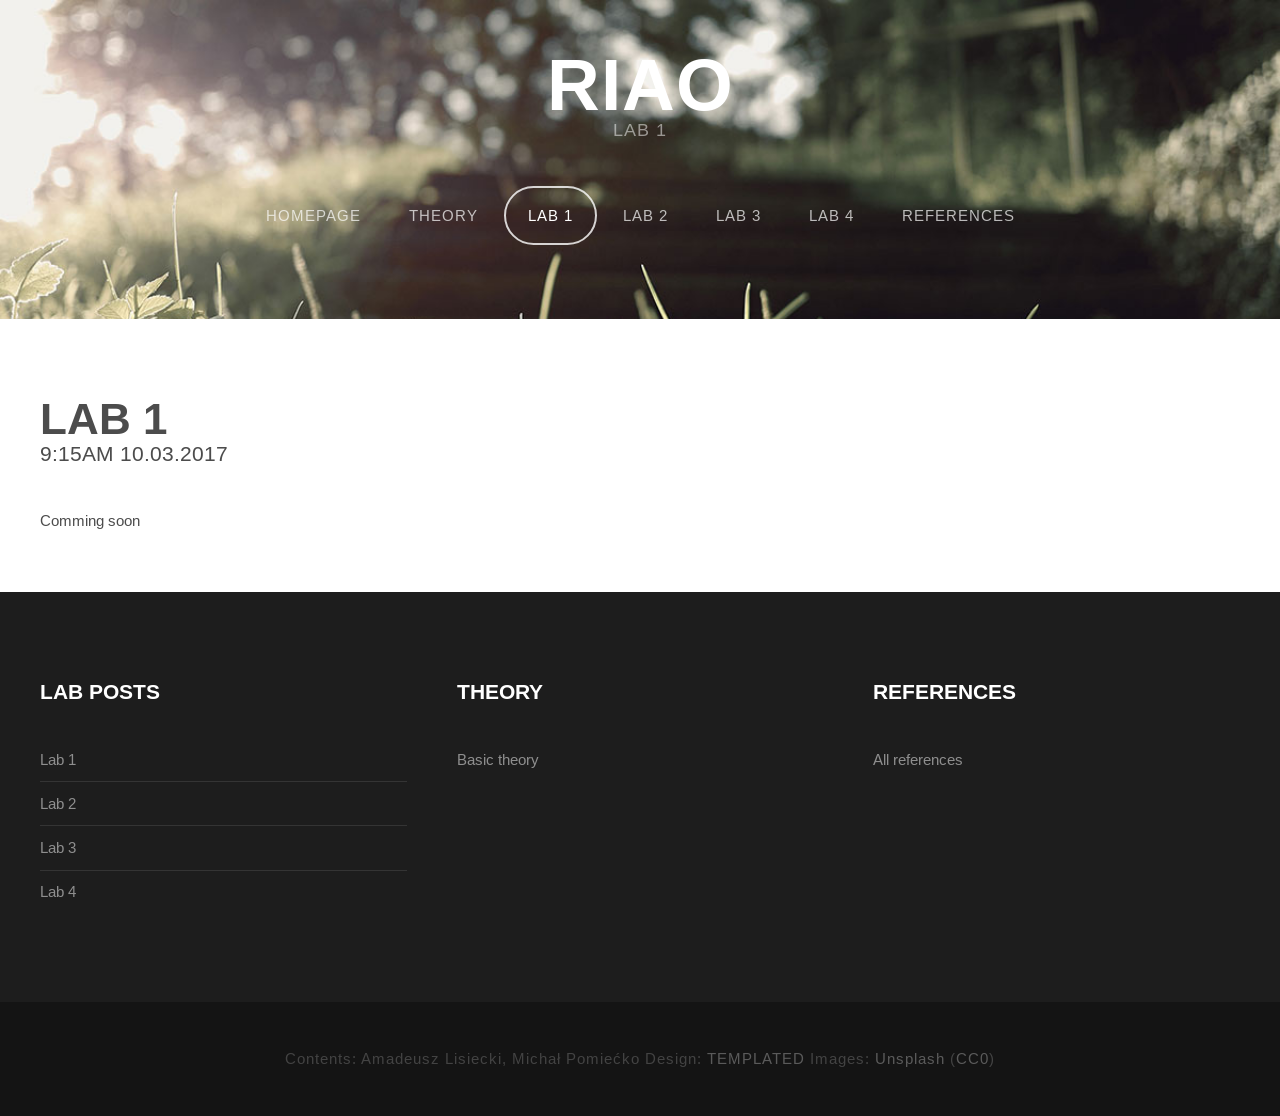
==== lab1.html @ 2e0f79dd "added files" ====
<!DOCTYPE HTML>
<!--
	Iridium by TEMPLATED
    templated.co @templatedco
    Released for free under the Creative Commons Attribution 3.0 license (templated.co/license)
-->
<html>
	<head>
		<title>Iridium by TEMPLATED</title>
		<meta http-equiv="content-type" content="text/html; charset=utf-8" />
		<meta name="description" content="" />
		<meta name="keywords" content="" />
		<link href='http://fonts.googleapis.com/css?family=Arimo:400,700' rel='stylesheet' type='text/css'>
		<!--[if lte IE 8]><script src="js/html5shiv.js"></script><![endif]-->
		<script src="http://ajax.googleapis.com/ajax/libs/jquery/1.11.0/jquery.min.js"></script>
		<script src="js/skel.min.js"></script>
		<script src="js/skel-panels.min.js"></script>
		<script src="js/init.js"></script>
		<noscript>
			<link rel="stylesheet" href="css/skel-noscript.css" />
			<link rel="stylesheet" href="css/style.css" />
			<link rel="stylesheet" href="css/style-desktop.css" />
		</noscript>
		<!--[if lte IE 8]><link rel="stylesheet" href="css/ie/v8.css" /><![endif]-->
		<!--[if lte IE 9]><link rel="stylesheet" href="css/ie/v9.css" /><![endif]-->
	</head>
	<body class="no-sidebar">

		<!-- Header -->
		<div id="header">
			<div class="container">

				<!-- Logo -->
				<div id="logo">
					<h1><a href="#">RIAO</a></h1>
					<span>Lab 1</span>
				</div>

				<!-- Nav -->
				<nav id="nav">
					<ul>
						<li><a href="index.html">Homepage</a></li>
						<li><a href="theory.html">Theory</a></li>
						<li class="active"><a href="lab1.html">Lab 1</a></li>
						<li><a href="lab2.html">Lab 2</a></li>
						<li><a href="lab3.html">Lab 3</a></li>
						<li><a href="lab4.html">Lab 4</a></li>
						<li><a href="references.html">References</a></li>
					</ul>
				</nav>
			</div>
		</div>

		<!-- Main -->
		<div id="main">
			<div class="container">
				<div class="row">

					<!-- Content -->
					<div id="content" class="12u skel-cell-important">
						<section>
							<header>
								<h2>Lab 1</h2>
								<span class="byline">9:15AM 10.03.2017</span>
							</header>
							<p>Comming soon</p>
							<!-- <a href="#" class="image full"><img src="images/pic07.jpg" alt="" /></a>
							<p>Sed etiam vestibulum velit, euismod lacinia quam nisl id lorem. Quisque erat. Vestibulum pellentesque, justo mollis pretium suscipit, justo nulla blandit libero, in blandit augue justo quis nisl. Fusce mattis viverra elit. Fusce quis tortor. Consectetuer adipiscing elit. Nam pede erat, porta eu, lobortis eget lorem ipsum dolor. Sed etiam vestibulum velit, euismod lacinia quam nisl id lorem. Quisque erat. Vestibulum pellentesque, justo mollis pretium suscipit, justo nulla blandit libero, in blandit augue justo quis nisl. Fusce mattis viverra elit. Fusce quis tortor. Consectetuer adipiscing elit. Nam pede erat, porta eu, lobortis eget lorem ipsum dolor.</p>
							<p>Pellentesque pede. Donec pulvinar ullamcorper metus. In eu odio at lectus pulvinar mollis. Vestibulum sem magna, elementum ut, vestibulum eu, facilisis quis, arcu. Mauris a dolor. Nulla facilisi. Cum sociis natoque penatibus et magnis dis parturient montes, nascetur ridiculus mus. Sed blandit. Phasellus pellentesque, ante nec iaculis dapibus, eros justo auctor lectus, a lobortis lorem mauris quis nunc. Praesent pellentesque facilisis elit. Class aptent taciti sociosqu ad litora torquent per conubia nostra, per inceptos hymenaeos. In hac habitasse platea dictumst. Nullam id ante eget dui vulputate aliquam. Pellentesque erat erat, tincidunt in, eleifend accumsan, malesuada eget, augue. Suspendisse sit amet tellus in eros bibendum condimentum. Vestibulum suscipit volutpat nulla. Phasellus pellentesque, ante nec iaculis dapibus, eros justo auctor lectus, a lobortis lorem mauris quis nunc. Praesent pellentesque facilisis elit. Class aptent taciti sociosqu ad litora torquent per conubia nostra, per inceptos hymenaeos.</p>
							<p>Vestibulum sem magna, elementum ut, vestibulum eu, facilisis quis, arcu. Mauris a dolor. Nulla facilisi. Cum sociis natoque penatibus et magnis dis parturient montes, nascetur ridiculus mus. Sed blandit. Phasellus pellentesque, ante nec iaculis dapibus, eros justo auctor lectus, a lobortis lorem mauris quis nunc. Praesent pellentesque facilisis elit. Class aptent taciti sociosqu ad litora torquent per conubia nostra, per inceptos hymenaeos. In hac habitasse platea dictumst. Nullam id ante eget dui vulputate aliquam. Pellentesque erat erat, tincidunt in, eleifend accumsan, malesuada eget, augue. Suspendisse sit amet tellus in eros bibendum condimentum. Vestibulum suscipit volutpat nulla. Phasellus pellentesque, ante nec iaculis dapibus, eros justo auctor lectus, a lobortis lorem mauris quis nunc. Praesent pellentesque facilisis elit. Class aptent taciti sociosqu ad litora torquent per conubia nostra, per inceptos hymenaeos. Pellentesque pede. Donec pulvinar ullamcorper metus. In eu odio at lectus pulvinar mollis.</p>
							-->
						</section>
					</div>

				</div>
			</div>
		</div>

		<!-- Footer -->
		<div id="footer">
			<div class="container">
				<div class="row">
					<div class="4u">
						<section>
							<h2>Lab posts</h2>
							<ul class="default">
								<li><a href="lab1.html">Lab 1</a></li>
								<li><a href="lab2.html">Lab 2</a></li>
								<li><a href="lab3.html">Lab 3</a></li>
								<li><a href="lab4.html">Lab 4</a></li>
							</ul>
						</section>
					</div>
					<div class="4u">
						<section>
							<h2>Theory</h2>
							<ul class="default">
								<li><a href="theory.html">Basic theory</a></li>
							</ul>
						</section>
					</div>
					<div class="4u">
						<section>
							<h2>References</h2>
							<ul class="default">
								<li><a href="references.html">All references</a></li>
							</ul>
						</section>
					</div>
				</div>
			</div>
		</div>

		<!-- Copyright -->
		<div id="copyright">
			<div class="container">
				Contents: Amadeusz Lisiecki, Michał Pomiećko Design: <a href="http://templated.co">TEMPLATED</a> Images: <a href="http://unsplash.com">Unsplash</a> (<a href="http://unsplash.com/cc0">CC0</a>)
			</div>
		</div>

	</body>
</html>
---- css/skel-noscript.css ----
/* Resets (http://meyerweb.com/eric/tools/css/reset/ | v2.0 | 20110126 | License: none (public domain)) */

	html,body,div,span,applet,object,iframe,h1,h2,h3,h4,h5,h6,p,blockquote,pre,a,abbr,acronym,address,big,cite,code,del,dfn,em,img,ins,kbd,q,s,samp,small,strike,strong,sub,sup,tt,var,b,u,i,center,dl,dt,dd,ol,ul,li,fieldset,form,label,legend,table,caption,tbody,tfoot,thead,tr,th,td,article,aside,canvas,details,embed,figure,figcaption,footer,header,hgroup,menu,nav,output,ruby,section,summary,time,mark,audio,video{margin:0;padding:0;border:0;font-size:100%;font:inherit;vertical-align:baseline;}article,aside,details,figcaption,figure,footer,header,hgroup,menu,nav,section{display:block;}body{line-height:1;}ol,ul{list-style:none;}blockquote,q{quotes:none;}blockquote:before,blockquote:after,q:before,q:after{content:'';content:none;}table{border-collapse:collapse;border-spacing:0;}body{-webkit-text-size-adjust:none}

/* Box Model */

	*, *:before, *:after {
		-moz-box-sizing: border-box;
		-webkit-box-sizing: border-box;
		-o-box-sizing: border-box;
		-ms-box-sizing: border-box;
		box-sizing: border-box;
	}

/* Container */

	body {
		min-width: 1200px;
	}

	.container {
		width: 1200px;
		margin-left: auto;
		margin-right: auto;
	}

	/* Modifiers */
	
		.container.small {
			width: 900px;
		}

		.container.big {
			width: 100%;
			max-width: 1500px;
			min-width: 1200px;
		}

/* Grid */

	/* Cells */

		.\31 2u { width: 100% }
		.\31 1u { width: 91.6666666667% }
		.\31 0u { width: 83.3333333333% }
		.\39 u { width: 75% }
		.\38 u { width: 66.6666666667% }
		.\37 u { width: 58.3333333333% }
		.\36 u { width: 50% }
		.\35 u { width: 41.6666666667% }
		.\34 u { width: 33.3333333333% }
		.\33 u { width: 25% }
		.\32 u { width: 16.6666666667% }
		.\31 u { width: 8.3333333333% }
		.\-11u { margin-left: 91.6666666667% }
		.\-10u { margin-left: 83.3333333333% }
		.\-9u { margin-left: 75% }
		.\-8u { margin-left: 66.6666666667% }
		.\-7u { margin-left: 58.3333333333% }
		.\-6u { margin-left: 50% }
		.\-5u { margin-left: 41.6666666667% }
		.\-4u { margin-left: 33.3333333333% }
		.\-3u { margin-left: 25% }
		.\-2u { margin-left: 16.6666666667% }
		.\-1u { margin-left: 8.3333333333% }

		.row > * {
			padding: 50px 0 0 50px;
			float: left;
			-moz-box-sizing: border-box;
			-webkit-box-sizing: border-box;
			-o-box-sizing: border-box;
			-ms-box-sizing: border-box;
			box-sizing: border-box;
		}

		.row + .row > * {
			padding-top: 50px;
		}

		.row {
			margin-left: -50px;
		}

	/* Rows */

		.row:after {
			content: '';
			display: block;
			clear: both;
			height: 0;
		}

		.row:first-child > * {
			padding-top: 0;
		}

		.row > * {
			padding-top: 0;
		}

		/* Modifiers */

			/* Flush */

				.row.flush {
					margin-left: 0;
				}

				.row.flush > * {
					padding: 0 !important;
				}

			/* Quarter */

				.row.quarter > * {
					padding: 12.5px 0 0 12.5px;
				}

				.row.quarter + .row.quarter > * {
					padding-top: 12.5px;
				}

				.row.quarter {
					margin-left: -12.5px;
				}

			/* Half */

				.row.half > * {
					padding: 25px 0 0 25px;
				}

				.row.half + .row.half > * {
					padding-top: 25px;
				}

				.row.half {
					margin-left: -25px;
				}

			/* One and (a) Half */

				.row.oneandhalf > * {
					padding: 75px 0 0 75px;
				}

				.row.oneandhalf + .row.oneandhalf > * {
					padding-top: 75px;
				}

				.row.oneandhalf {
					margin-left: -75px;
				}

			/* Double */

				.row.double > * {
					padding: 100px 0 0 100px;
				}

				.row.double + .row.double > * {
					padding-top: 100px;
				}

				.row.double {
					margin-left: -100px;
				}
---- css/style.css ----
/*
	Iridium by TEMPLATED
    templated.co @templatedco
    Released for free under the Creative Commons Attribution 3.0 license (templated.co/license)
*/

/*********************************************************************************/
/* Basic                                                                         */
/*********************************************************************************/

	body
	{
		background: #141414;
	}

	body,input,textarea,select
	{
		font-family: 'Arimo', sans-serif;
		font-size: 11pt;
		line-height: 1.75em;
		color: #4c4c4c;
	}

	h1,h2,h3,h4,h5,h6
	{
		text-transform: uppercase;
		font-weight: bold;
	}

		h1 a, h2 a, h3 a, h4 a, h5 a, h6 a
		{
			color: inherit;
			text-decoration: none;
		}

	/* Change this to whatever font weight/color pairing is most suitable */
	strong, b
	{
		font-weight: bold;
		color: #000000;
	}

	em, i
	{
		font-style: italic;
	}

	/* Don't forget to set this to something that matches the design */
	a
	{
		text-decoration: underline;
		color: #272727;
	}

	a:hover
	{
		text-decoration: none;
	}

	sub
	{
		position: relative;
		top: 0.5em;
		font-size: 0.8em;
	}

	sup
	{
		position: relative;
		top: -0.5em;
		font-size: 0.8em;
	}

	hr
	{
		border: 0;
		border-top: solid 1px #ddd;
	}

	blockquote
	{
		border-left: solid 0.5em #ddd;
		padding: 1em 0 1em 2em;
		font-style: italic;
	}

	p, ul, ol, dl, table
	{
		margin-bottom: 1em;
	}

	header
	{
		margin-bottom: 1em;
	}

		header h2
		{
		}

		header .byline
		{
			display: block;
			margin: 0.5em 0 0 0;
			padding: 0 0 0.5em 0;
		}

	footer
	{
		margin-top: 1em;
	}

	br.clear
	{
		clear: both;
	}

	/* Sections/Articles */

		section,
		article
		{
			margin-bottom: 3em;
		}

		section > :last-child,
		article > :last-child
		{
			margin-bottom: 0;
		}

		section:last-child,
		article:last-child
		{
			margin-bottom: 0;
		}

		.row > section,
		.row > article
		{
			margin-bottom: 0;
		}

	/* Images */

		.image
		{
			display: inline-block;
		}

			.image img
			{
				display: block;
				width: 100%;
			}

			.image.featured
			{
				display: block;
				width: 100%;
				margin: 0 0 2em 0;
			}

			.image.full
			{
				display: block;
				width: 100%;
				margin: 0 0 2em 0;
			}

			.image.left
			{
				float: left;
				margin: 0 2em 2em 0;
			}

			.image.centered
			{
				display: block;
				margin: 0 0 2em 0;
			}

				.image.centered img
				{
					margin: 0 auto;
					width: auto;
				}

	/* Lists */

		ul.default
		{
			margin: 0;
			padding: 0;
			list-style: none;
		}

			ul.default li
			{
				padding: 0.60em 0em;
				border-top: 1px solid;
				border-color: rgba(255,255,255,.1);
			}

			ul.default li:first-child
			{
				padding-top: 0;
				border-top: none;
			}

			ul.default a
			{
				text-decoration: none;
				color: rgba(255,255,255,.5);
			}

			ul.default a:hover
			{
				text-decoration: underline;
			}

		ul.style {
		}

		ul.style li {
			margin: 0;
			padding: 2em 0em 1.5em 0em;
			border-top: 1px solid #ECECEC;
		}

		ul.style li:first-child
		{
			padding-top: 0;
			border-top: none;
		}

		ul.style img {
			float: left;
			margin-right: 20px;
		}

		ul.style p {
		}

		ul.style .posted {
			padding: 0em 0em 1em 0em;
			letter-spacing: 1px;
			text-transform: uppercase;
			font-size: 8pt;
			color: #A2A2A2;
		}

		ul.style .first {
			padding-top: 0px;
			border-top: none;
		}


	/* Buttons */

		.button
		{
			position: relative;
			display: inline-block;
			margin-top: 2em;
			padding: 0.90em 1.5em;
			background: #e95d3c;
			border-radius: 40px;
			text-decoration: none;
			text-transform: uppercase;
			font-size: 1.1em;
			color: #FFF;
			-moz-transition: color 0.35s ease-in-out, background-color 0.35s ease-in-out;
			-webkit-transition: color 0.35s ease-in-out, background-color 0.35s ease-in-out;
			-o-transition: color 0.35s ease-in-out, background-color 0.35s ease-in-out;
			-ms-transition: color 0.35s ease-in-out, background-color 0.35s ease-in-out;
			transition: color 0.35s ease-in-out, background-color 0.35s ease-in-out;
			cursor: pointer;
		}

			.button:hover
			{
				background: #de3d27;
				color: #FFF !important;
			}

/*********************************************************************************/
/* Header                                                                        */
/*********************************************************************************/

	#header
	{
		position: relative;
		background: #2a2f27 url(../images/banner.jpg) no-repeat;
		background-size: cover;
	}

	#logo
	{
	}

	#nav
	{
	}

		#nav ul
		{
			margin: 0;
		}

/*********************************************************************************/
/* Banner                                                                        */
/*********************************************************************************/

	#banner
	{
		position: relative;
		background: #333;
		color: #fff;
	}

/*********************************************************************************/
/* Main                                                                          */
/*********************************************************************************/

	#main
	{
		position: relative;
		background: #fff;
	}

/*********************************************************************************/
/* Featured                                                                      */
/*********************************************************************************/

	#featured
	{
		position: relative;
		background: #f2f2f2;
	}

	#featured h2
	{
		display: block;
		margin-bottom: 2em;
		font-size: 1.4em;
	}

/*********************************************************************************/
/* Footer                                                                        */
/*********************************************************************************/

	#footer
	{
		position: relative;
		background: #1d1d1d;
	}

	#footer h2
	{
		display: block;
		color: #FFF;
	}

/*********************************************************************************/
/* Copyright                                                                     */
/*********************************************************************************/

	#copyright
	{
		position: relative;
		padding: 3em 0em;
		letter-spacing: 1px;
		text-align: center;
		color: rgba(255,255,255,.2);
	}

	#copyright .container
	{
	}

	#copyright a
	{
		text-decoration: none;
		color: rgba(255,255,255,.3);
	}
---- css/style-desktop.css ----
/*
	Iridium by TEMPLATED
    templated.co @templatedco
    Released for free under the Creative Commons Attribution 3.0 license (templated.co/license)
*/

/*********************************************************************************/
/* Basic                                                                         */
/*********************************************************************************/

	body
	{
	}

	body,input,textarea,select
	{
		font-size: 11pt;
	}

/*********************************************************************************/
/* Header                                                                        */
/*********************************************************************************/

	#header
	{
		position: relative;
		padding: 5em 0em;
		text-align: center;
	}
	
		.homepage #header
		{
			padding: 15em 0em;
		}

		#header .container
		{
		}

/*********************************************************************************/
/* Logo                                                                          */
/*********************************************************************************/

	#logo
	{
		margin-bottom: 3em;
	}
	
		#logo h1
		{
			color: #FFF;
		}
	
		#logo h1 a
		{
			display: block;
			letter-spacing: 1px;
			text-decoration: none;
			text-transform: uppercase;
			font-size: 5em;
			font-weight: 900;
			color: #FFF;
		}

		#logo span
		{
			display: block;
			padding-top: 1em;
			letter-spacing: 1px;
			text-transform: uppercase;
			font-size: 1.2em;
			color: rgba(255,255,255,.5);
		}			
			

/*********************************************************************************/
/* Nav                                                                           */
/*********************************************************************************/

	#nav
	{
	}

		#nav > ul > li
		{
			display: inline-block;
		}
		
			#nav > ul > li:last-child
			{
				padding-right: 0;
			}

			#nav > ul > li > a,
			#nav > ul > li > span
			{
				display: block;
				padding: 1em 1.5em;
				letter-spacing: 1px;
				text-decoration: none;
				text-transform: uppercase;
				font-weight: 200;
				font-size: 1em;
				outline: 0;
				color: rgba(255,255,255,.7);
			}


			#nav > ul > li > a:hover
			{
				color: #FFF;
			}

			#nav li.active a
			{
				background: none;
				border-radius: 40px;
				border: 2px solid;
				border-color: rgba(255,255,255,.8);
				color: #FFF;
			}

			#nav > ul > li > ul
			{
				display: none;
			}


/*********************************************************************************/
/* Main                                                                          */
/*********************************************************************************/

	#main
	{
		padding: 6em 0em 4em 0em;
	}
	
	#content
	{
	}
	
	#content header
	{
		margin-bottom: 2em;
	}
	
	#content header h2
	{
		font-size: 3em;
	}
	
	#content header .byline
	{
		font-size: 1.40em;
	}
	
	#sidebar h2
	{
		display: block;
		padding-bottom: 2em;
		font-size: 1.4em;
	}

/*********************************************************************************/
/* Featured                                                                      */
/*********************************************************************************/
	
	#featured
	{
		padding: 6em 0em;
	}

/*********************************************************************************/
/* Footer                                                                        */
/*********************************************************************************/
	
	#footer
	{
		position: relative;
		padding: 6em 0em;
	}
	
	#footer h2
	{
		padding-bottom: 2em;
		font-size: 1.4em;
	}
	
/*********************************************************************************/
/* Copyright                                                                     */
/*********************************************************************************/
	
	#copyright
	{
		padding: 3em 0em;
	}
---- css/ie/v8.css ----
/*********************************************************************************/
/* Basic                                                                         */
/*********************************************************************************/

	.button
	{
		/*
		
		For elements that use border-radius, add the following:
		
			-ms-behavior: url('css/ie/PIE.htc');

		Note that PIE.htc requires its elements to be relative or absolute:

			position: relative;

		*/
	}
---- css/ie/v9.css ----
/*********************************************************************************/
/* Basic                                                                         */
/*********************************************************************************/
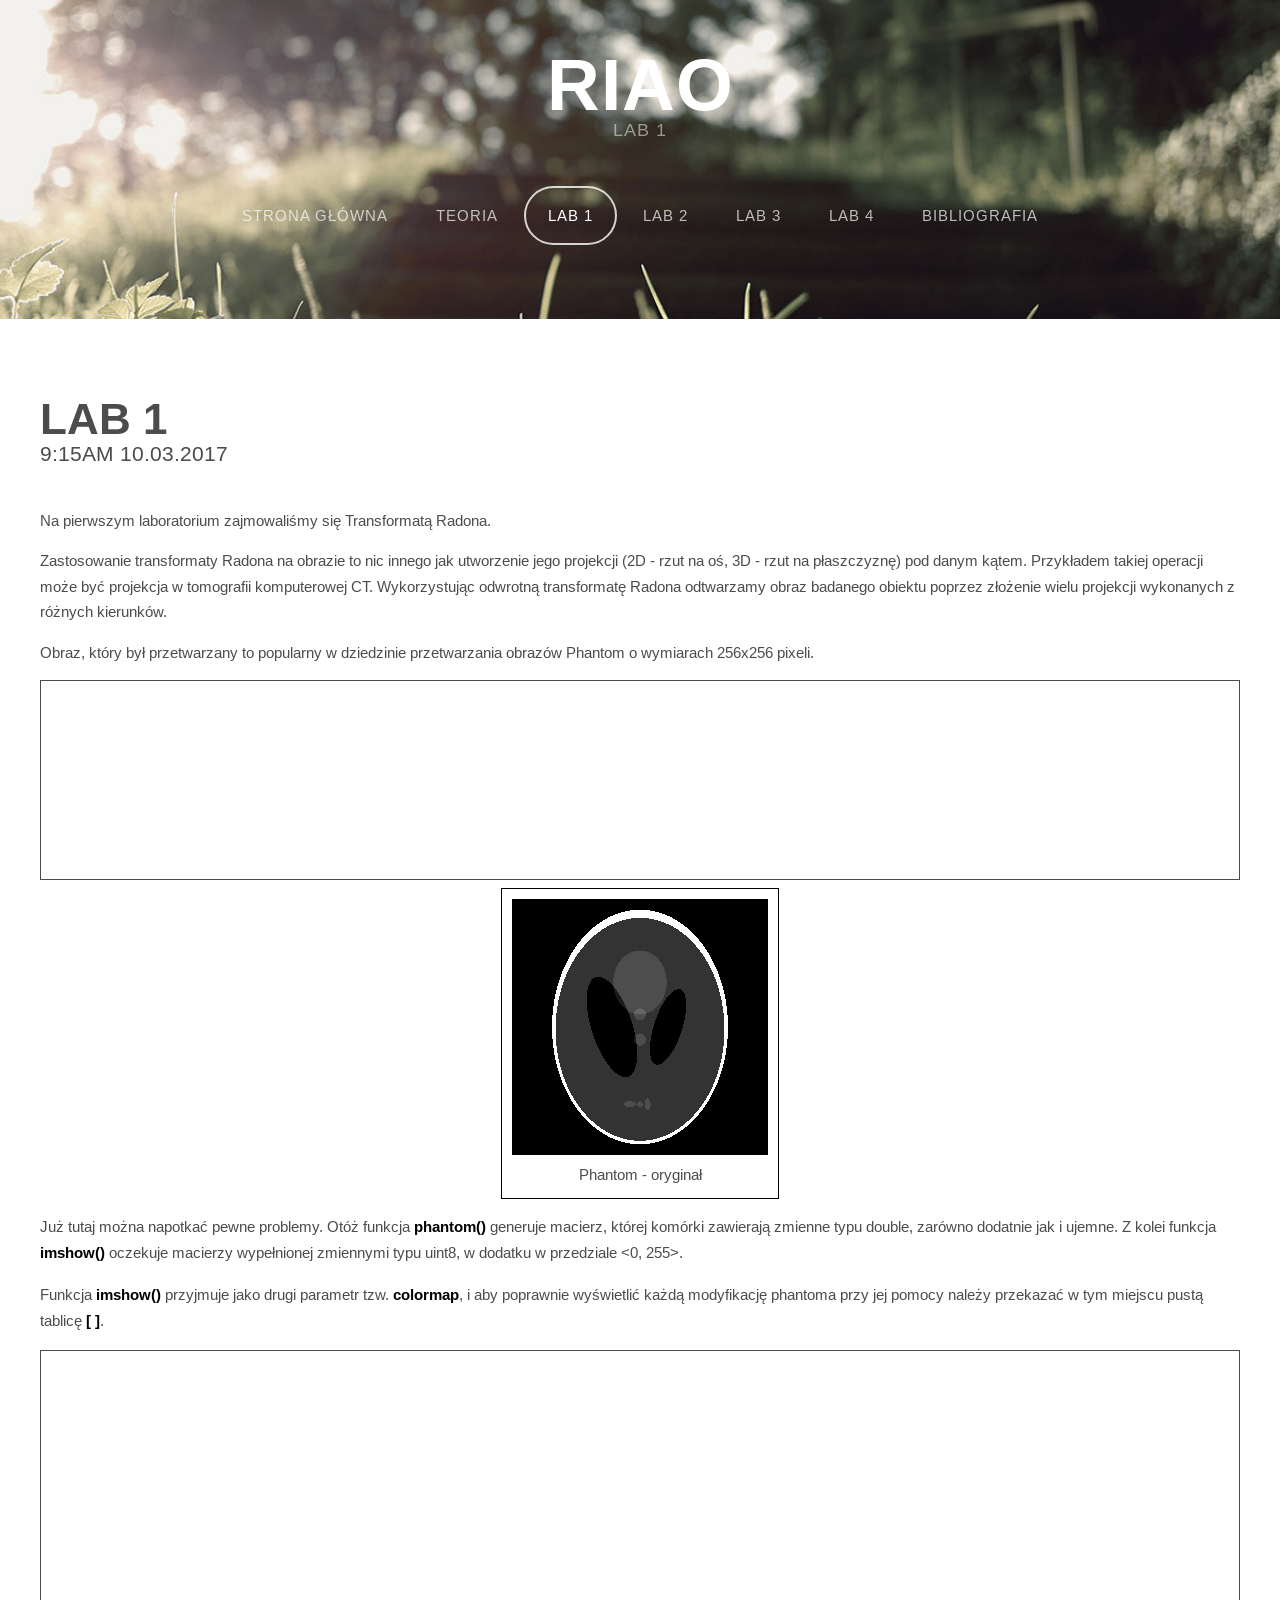
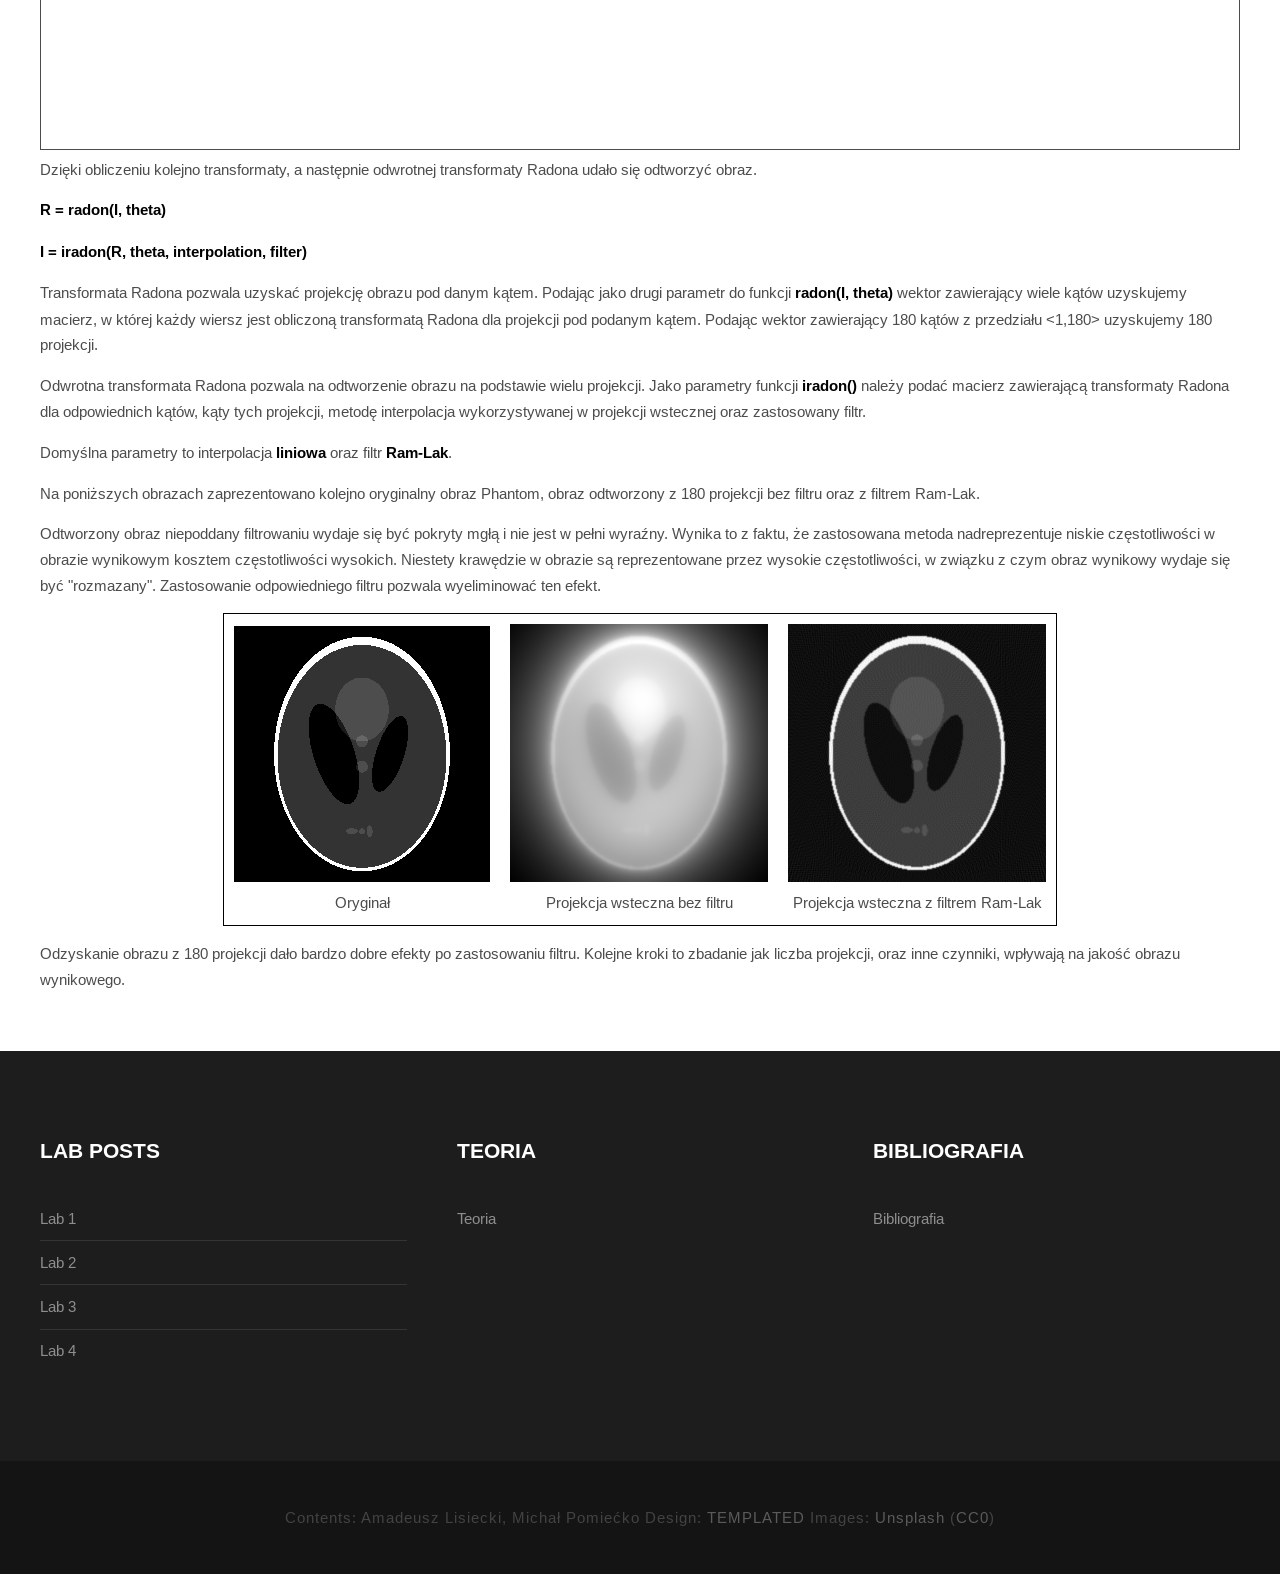
==== commit ead5e16b: "lab1-3" ====
--- a/lab1.html
+++ b/lab1.html
@@ -6,7 +6,7 @@
 -->
 <html>
 	<head>
-		<title>Iridium by TEMPLATED</title>
+		<title>RIAO project no. 2</title>
 		<meta http-equiv="content-type" content="text/html; charset=utf-8" />
 		<meta name="description" content="" />
 		<meta name="keywords" content="" />
@@ -39,13 +39,13 @@
 				<!-- Nav -->
 				<nav id="nav">
 					<ul>
-						<li><a href="index.html">Homepage</a></li>
-						<li><a href="theory.html">Theory</a></li>
+						<li><a href="index.html">Strona główna</a></li>
+						<li><a href="theory.html">Teoria</a></li>
 						<li class="active"><a href="lab1.html">Lab 1</a></li>
 						<li><a href="lab2.html">Lab 2</a></li>
 						<li><a href="lab3.html">Lab 3</a></li>
 						<li><a href="lab4.html">Lab 4</a></li>
-						<li><a href="references.html">References</a></li>
+						<li><a href="references.html">Bibliografia</a></li>
 					</ul>
 				</nav>
 			</div>
@@ -63,7 +63,66 @@
 								<h2>Lab 1</h2>
 								<span class="byline">9:15AM 10.03.2017</span>
 							</header>
-							<p>Comming soon</p>
+							<p>Na pierwszym laboratorium zajmowaliśmy się Transformatą Radona.</p>
+							<p>Zastosowanie transformaty Radona na obrazie to nic innego jak utworzenie jego projekcji (2D - rzut na oś, 3D - rzut na płaszczyznę) pod danym kątem.
+							Przykładem takiej operacji może być projekcja w tomografii komputerowej CT. Wykorzystując odwrotną transformatę Radona odtwarzamy obraz badanego obiektu
+							poprzez złożenie wielu projekcji wykonanych z różnych kierunków.</p>
+							<p>Obraz, który był przetwarzany to popularny w dziedzinie przetwarzania obrazów Phantom o wymiarach 256x256 pixeli.</p>
+							<iframe src="lab1-3/script.m" frameborder="0" height="200" width="100%" style="border-style:solid;border-width:1px;"></iframe>
+							<center><table style="border: 1px solid black;">
+								<tr>
+									<td style="padding: 10px;" align="center">
+										<a href="lab1-3/radonImages/original.png" onclick="window.open('lab1-3/radonImages/original.png', 'newwindow', 'width=400, height=400'); return false;" >
+										<img src="lab1-3/radonImages/original.png" alt="" />
+										</a>
+									</br>
+									Phantom - oryginał
+									</td>
+								</tr>
+							</table></center>
+							<p>Już tutaj można napotkać pewne problemy. Otóż funkcja <strong>phantom()</strong> generuje macierz, której komórki zawierają zmienne typu double,
+							zarówno dodatnie jak i ujemne. Z kolei funkcja <strong>imshow()</strong> oczekuje macierzy wypełnionej zmiennymi typu uint8, w dodatku w przedziale <0, 255>.</p>
+							<p>Funkcja <strong>imshow()</strong> przyjmuje jako drugi parametr tzw. <strong>colormap</strong>, i aby poprawnie wyświetlić każdą modyfikację phantoma przy jej pomocy
+							należy przekazać w tym miejscu pustą tablicę <strong>[ ]</strong>.</p>
+							<iframe src="lab1-3/script_radon.m" frameborder="0" height="400" width="100%" style="border-style:solid;border-width:1px;"></iframe>
+							<p>Dzięki obliczeniu kolejno transformaty, a następnie odwrotnej transformaty Radona udało się odtworzyć obraz.</p>
+							<p><strong>R = radon(I, theta)</strong></p>
+							<p><strong>I = iradon(R, theta, interpolation, filter)</strong></p>
+							<p>Transformata Radona pozwala uzyskać projekcję obrazu pod danym kątem. Podając jako drugi parametr do funkcji <strong>radon(I, theta)</strong>
+							wektor zawierający wiele kątów uzyskujemy macierz, w której każdy wiersz jest obliczoną transformatą Radona dla projekcji pod podanym kątem.
+							Podając wektor zawierający 180 kątów z przedziału <1,180> uzyskujemy 180 projekcji.</p>
+							<p>Odwrotna transformata Radona pozwala na odtworzenie obrazu na podstawie wielu projekcji. Jako parametry funkcji <strong>iradon()</strong>
+							należy podać macierz zawierającą transformaty Radona dla odpowiednich kątów, kąty tych projekcji, metodę interpolacja wykorzystywanej w
+							projekcji wstecznej oraz zastosowany filtr.</p>
+							<p>Domyślna parametry to interpolacja <strong>liniowa</strong> oraz filtr <strong>Ram-Lak</strong>.</p>
+							<p>Na poniższych obrazach zaprezentowano kolejno oryginalny obraz Phantom, obraz odtworzony z 180 projekcji bez filtru oraz z filtrem Ram-Lak.</p>
+							<p>Odtworzony obraz niepoddany filtrowaniu wydaje się być pokryty mgłą i nie jest w pełni wyraźny. Wynika to z faktu, że zastosowana metoda
+							nadreprezentuje niskie częstotliwości w obrazie wynikowym kosztem częstotliwości wysokich. Niestety krawędzie w obrazie są reprezentowane przez wysokie
+							częstotliwości, w związku z czym obraz wynikowy wydaje się być "rozmazany". Zastosowanie odpowiedniego filtru pozwala wyeliminować ten efekt.</p>
+							<center><table style="border: 1px solid black;">
+								<tr>
+									<td style="padding: 10px;" align="center">
+										<a href="lab1-3/radonImages/original.png" onclick="window.open('lab1-3/radonImages/original.png', 'newwindow', 'width=400, height=400'); return false;" >
+										<img src="lab1-3/radonImages/original.png" alt="" />
+										</a></br>
+										Oryginał
+									</td>
+									<td style="padding: 10px;" align="center">
+										<a href="lab1-3/radonImages/None_linear_best-image.png" onclick="window.open('lab1-3/radonImages/None_linear_best-image.png', 'newwindow', 'width=400, height=400'); return false;" >
+										<img src="lab1-3/radonImages/None_linear_best-image.png" alt="" />
+										</a></br>
+										Projekcja wsteczna bez filtru
+									</td>
+									<td style="padding: 10px;" align="center">
+										<a href="lab1-3/radonImages/Ram-Lak_linear_best-image.png" onclick="window.open('lab1-3/radonImages/Ram-Lak_linear_best-image.png', 'newwindow', 'width=400, height=400'); return false;" >
+										<img src="lab1-3/radonImages/Ram-Lak_linear_best-image.png" alt="" />
+										</a></br>
+										Projekcja wsteczna z filtrem Ram-Lak
+									</td>
+								</tr>
+							</table></center>
+							<p>Odzyskanie obrazu z 180 projekcji dało bardzo dobre efekty po zastosowaniu filtru. Kolejne kroki to zbadanie jak liczba projekcji, oraz inne czynniki,
+							wpływają na jakość obrazu wynikowego.</p>
 							<!-- <a href="#" class="image full"><img src="images/pic07.jpg" alt="" /></a>
 							<p>Sed etiam vestibulum velit, euismod lacinia quam nisl id lorem. Quisque erat. Vestibulum pellentesque, justo mollis pretium suscipit, justo nulla blandit libero, in blandit augue justo quis nisl. Fusce mattis viverra elit. Fusce quis tortor. Consectetuer adipiscing elit. Nam pede erat, porta eu, lobortis eget lorem ipsum dolor. Sed etiam vestibulum velit, euismod lacinia quam nisl id lorem. Quisque erat. Vestibulum pellentesque, justo mollis pretium suscipit, justo nulla blandit libero, in blandit augue justo quis nisl. Fusce mattis viverra elit. Fusce quis tortor. Consectetuer adipiscing elit. Nam pede erat, porta eu, lobortis eget lorem ipsum dolor.</p>
 							<p>Pellentesque pede. Donec pulvinar ullamcorper metus. In eu odio at lectus pulvinar mollis. Vestibulum sem magna, elementum ut, vestibulum eu, facilisis quis, arcu. Mauris a dolor. Nulla facilisi. Cum sociis natoque penatibus et magnis dis parturient montes, nascetur ridiculus mus. Sed blandit. Phasellus pellentesque, ante nec iaculis dapibus, eros justo auctor lectus, a lobortis lorem mauris quis nunc. Praesent pellentesque facilisis elit. Class aptent taciti sociosqu ad litora torquent per conubia nostra, per inceptos hymenaeos. In hac habitasse platea dictumst. Nullam id ante eget dui vulputate aliquam. Pellentesque erat erat, tincidunt in, eleifend accumsan, malesuada eget, augue. Suspendisse sit amet tellus in eros bibendum condimentum. Vestibulum suscipit volutpat nulla. Phasellus pellentesque, ante nec iaculis dapibus, eros justo auctor lectus, a lobortis lorem mauris quis nunc. Praesent pellentesque facilisis elit. Class aptent taciti sociosqu ad litora torquent per conubia nostra, per inceptos hymenaeos.</p>
@@ -93,17 +152,17 @@
 					</div>
 					<div class="4u">
 						<section>
-							<h2>Theory</h2>
+							<h2>Teoria</h2>
 							<ul class="default">
-								<li><a href="theory.html">Basic theory</a></li>
+								<li><a href="theory.html">Teoria</a></li>
 							</ul>
 						</section>
 					</div>
 					<div class="4u">
 						<section>
-							<h2>References</h2>
+							<h2>Bibliografia</h2>
 							<ul class="default">
-								<li><a href="references.html">All references</a></li>
+								<li><a href="references.html">Bibliografia</a></li>
 							</ul>
 						</section>
 					</div>
